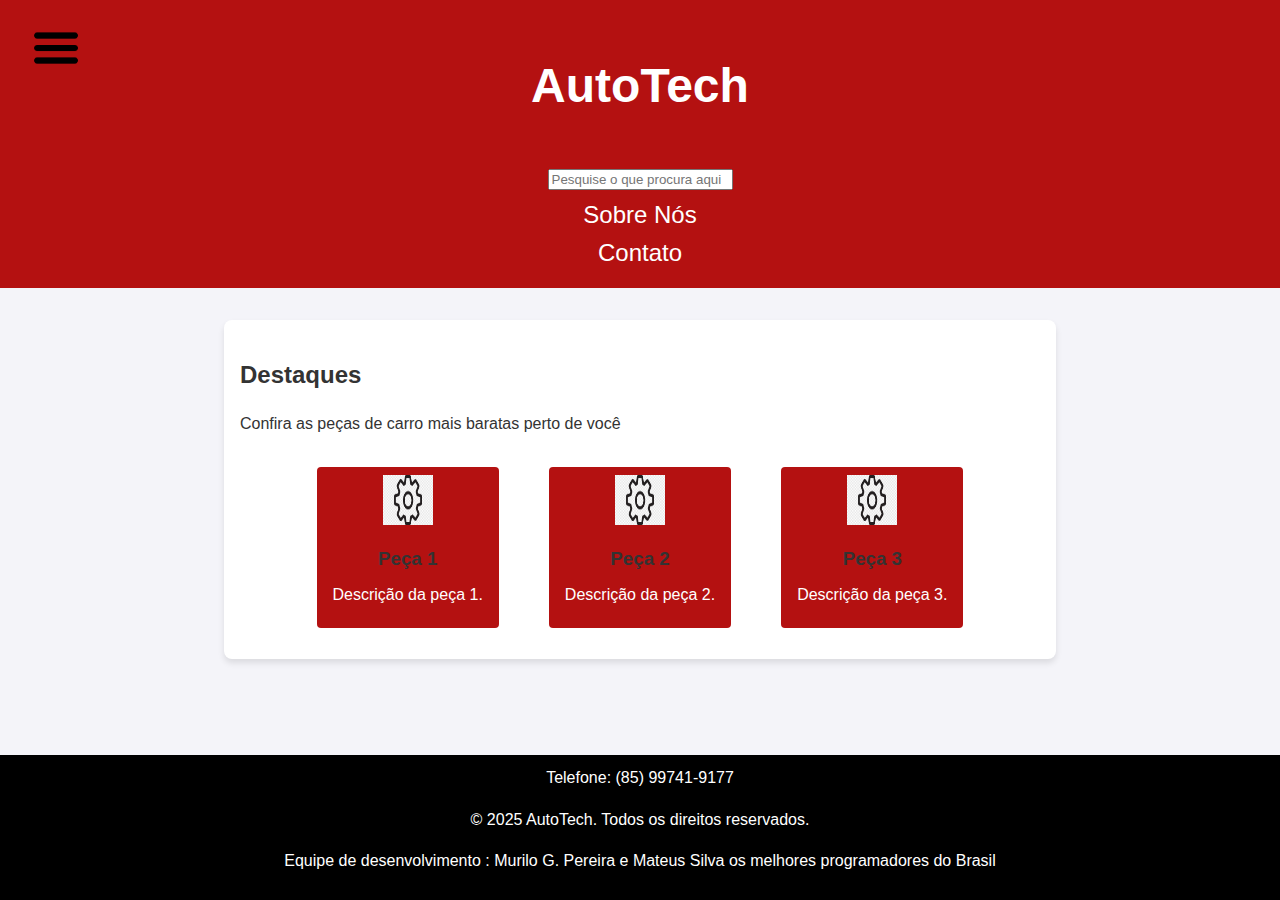
==== index.html @ d8b0c99b "Update index.html" ====
<!DOCTYPE html>
<html lang="pt-br">
<head>
    <meta charset="UTF-8">
    <meta name="viewport" content="width=device-width, initial-scale=1.0">
    <title>AutoTech</title>
    <link rel="stylesheet" href="./src/css/style.css">
    <link href="https://cdn-icons-png.flaticon.com/512/40/40031.png" rel="icon" />    
</head>
<body><header class="cabecalho">
    <div class="logo">
        <h1>AutoTech</h1>
    </div>
    <a href="/index.html">
        <button class="menu">
            <img src="src/img/pngwing.com.png" alt="menu">
        </button>    
    </a>
    <div class="barra-pesquisa">
        <input type="text" placeholder="Pesquise o que procura aqui">
    </div>
    <nav class="menu-navegacao">
        <ul>
            <a class="atalho" href="./sobre nós.html">Sobre Nós</a><br>
            <a class="atalho" href="/contato.html">Contato</a>
        </ul>
    </nav>
</header>
<main>
    <section id="destaques">
        <h2>Destaques</h2>
        <p>Confira as peças de carro mais baratas perto de você</p>
        <div class="destaques-container" style="display: flex; justify-content: center; align-items: center; gap: 20px; flex-wrap: wrap;">
            <button class="item1">
            <div class="destaque-item" style="text-align: center;">
                <img src="./src/img/icone do site.png" alt="Destaque 1" style="width: 50px; height: 50px;">
                <h3>Peça 1</h3>
                <p>Descrição da peça 1.</p>
            </div>
            </button>

            <button class="item2">
            <div class="destaque-item" style="text-align: center;">
                <img src="./src/img/icone do site.png" alt="Destaque 2" style="width: 50px; height: 50px;">
                <h3>Peça 2</h3>
                <p>Descrição da peça 2.</p>
            </div>
            </button>

            <button class="item3">
            <div class="destaque-item" style="text-align: center;">
                <img src="./src/img/icone do site.png" alt="Destaque 3" style="width: 50px; height: 50px;">
                <h3>Peça 3</h3>
                <p>Descrição da peça 3.</p>
            </div>
            </button>
            </div>
            </button>
        </div>
    </section>
</main>
<footer class="rodape">
        <li><a href="#contato">Telefone: (85) 99741-9177</a></li>
    </ul>
    <p>&copy; 2025 AutoTech. Todos os direitos reservados.</p>
    <p>Equipe de desenvolvimento : Murilo G. Pereira e Mateus Silva os melhores programadores do Brasil</p>
    </p>
</footer>
</body>
</html>
---- src/css/style.css ----
body {
    font-family: 'Arial', sans-serif;
    margin: 0;
    padding: 0;
    background-color: #f4f4f9;
    color: #333;
    line-height: 1.6;
}

header {
    background: #b41111;
    color: white;
    padding: 1rem 0;
    text-align: center;
    font-size: 1.5rem;
}

h1 {
    color: #fff;
}

.menu {
    background: none;
    border: none;
    left: 0;
    top: 0;
    position:absolute;
}


.menu > img {
    max-width: 50px;
}

a {
    color: white;
    text-decoration: none;
}

a:hover {
    text-decoration: underline;
}

.atalho {
    text-align: center;
}

ul {
    margin: 0%;
    padding: 0;
}

section {
    margin: 2rem auto;
    padding: 1rem;
    max-width: 800px;
    background: white;
    border-radius: 8px;
    box-shadow: 0 4px 6px rgba(0, 0, 0, 0.1);
}

h2,h3 {
    color: #333;
    margin-bottom: 1rem;
}

button {
    background: #b41111;
    color: white;
    border: none;
    padding: 0.5rem 1rem;
    border-radius: 4px;
    cursor: pointer;
    font-size: 1rem;
    margin: 15px;

    align-items: center;
}   

button:hover {
    background:#7f0505;
    transition-duration: 400ms;
}

.rodape {
    position: fixed;
    bottom: 0;
    left: 0;
    width: 100%;
    background-color: #000000;
    color: white;
    text-align: center;
    padding: 10px 0;
}

* {
    list-style: none;
}
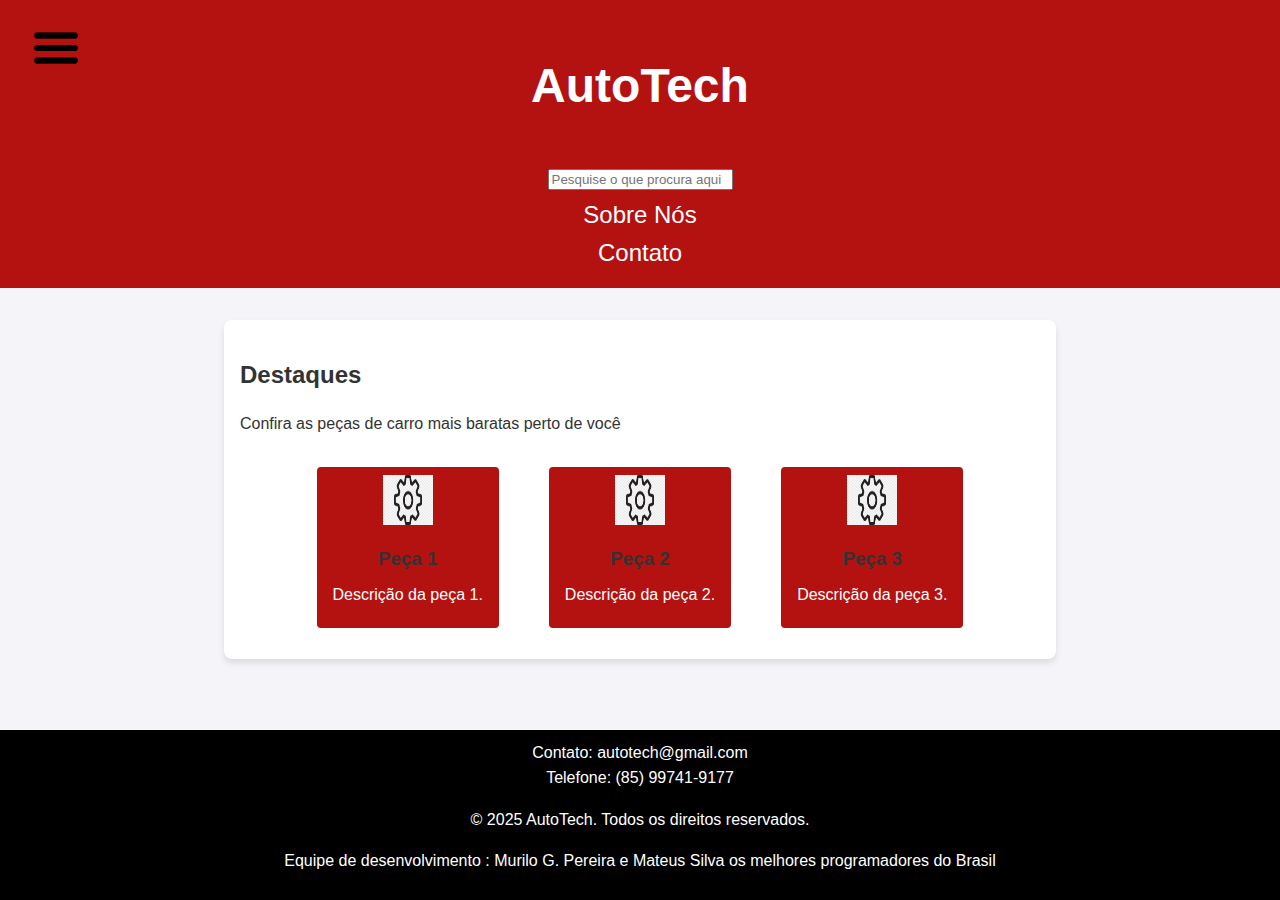
==== commit e5d1cec1: "Update index.html" ====
--- a/index.html
+++ b/index.html
@@ -60,6 +60,8 @@
     </section>
 </main>
 <footer class="rodape">
+    <ul>
+        <li><a href="#contato">Contato: autotech@gmail.com</a></li>
         <li><a href="#contato">Telefone: (85) 99741-9177</a></li>
     </ul>
     <p>&copy; 2025 AutoTech. Todos os direitos reservados.</p>
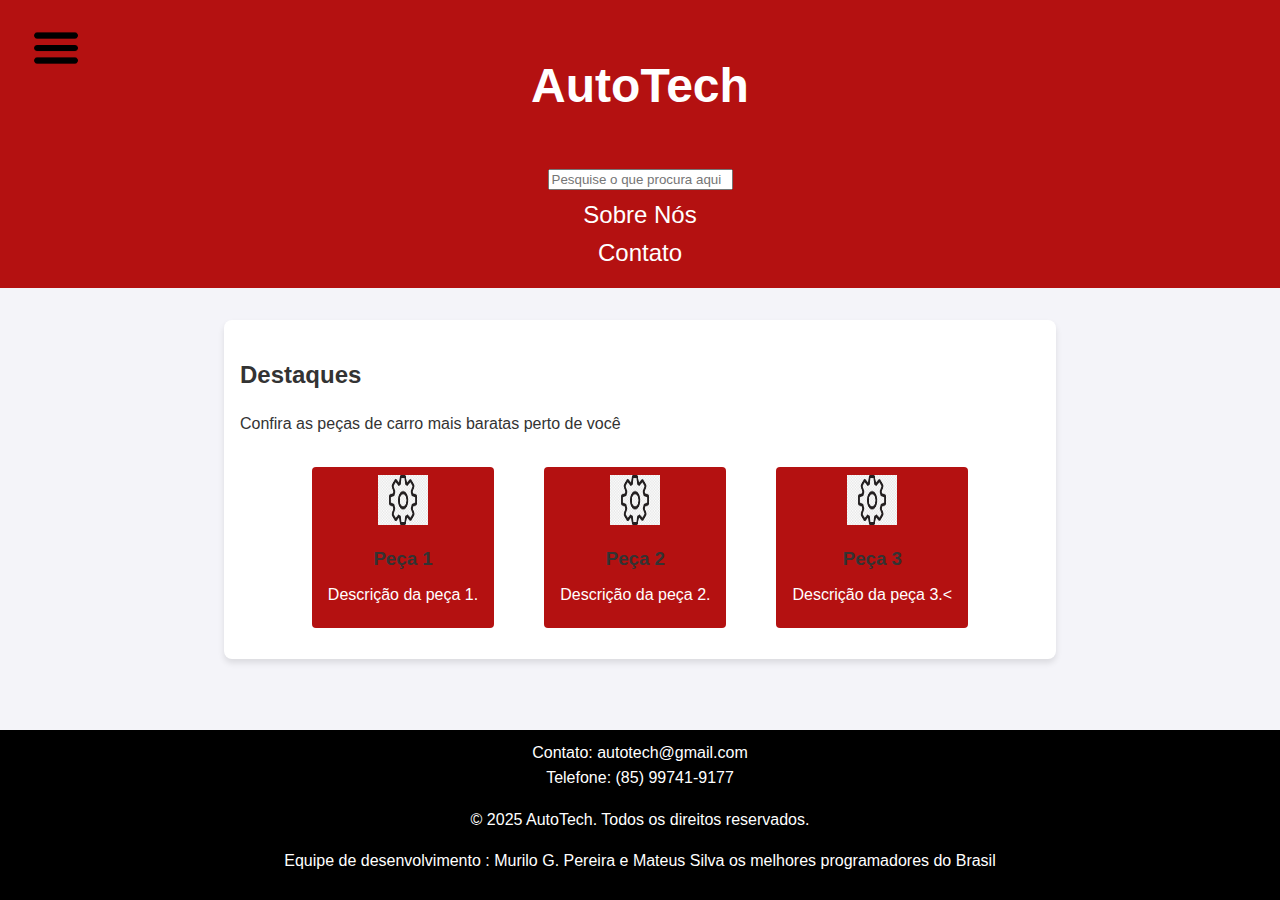
==== commit 9e32c9f9: "Update index.html" ====
--- a/index.html
+++ b/index.html
@@ -51,7 +51,7 @@
             <div class="destaque-item" style="text-align: center;">
                 <img src="./src/img/icone do site.png" alt="Destaque 3" style="width: 50px; height: 50px;">
                 <h3>Peça 3</h3>
-                <p>Descrição da peça 3.</p>
+                <p>Descrição da peça 3.<
             </div>
             </button>
             </div>
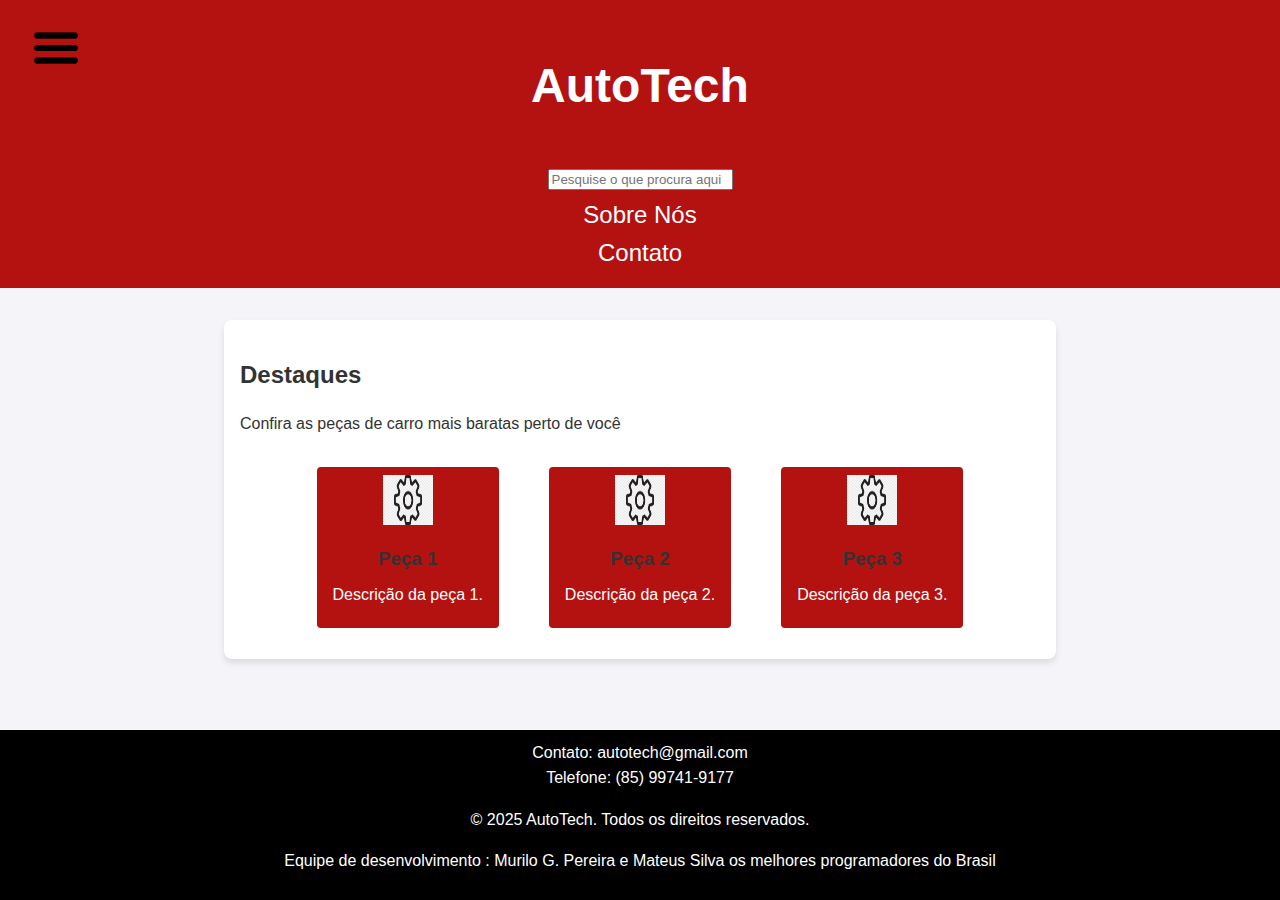
==== commit 601382d7: "Update index.html" ====
--- a/index.html
+++ b/index.html
@@ -51,7 +51,7 @@
             <div class="destaque-item" style="text-align: center;">
                 <img src="./src/img/icone do site.png" alt="Destaque 3" style="width: 50px; height: 50px;">
                 <h3>Peça 3</h3>
-                <p>Descrição da peça 3.<
+                <p>Descrição da peça 3.</p>
             </div>
             </button>
             </div>
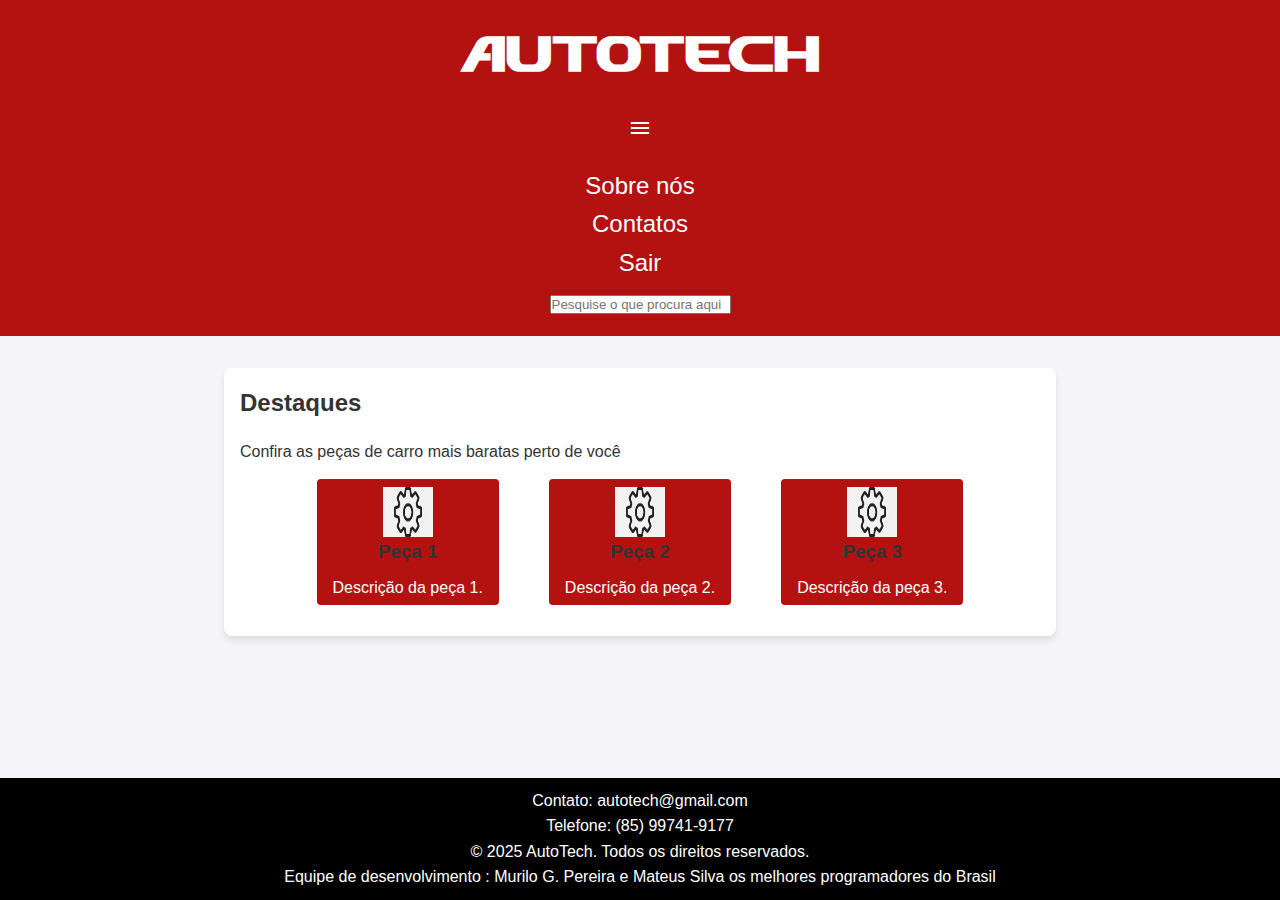
==== commit d0d7b687: "Refaz a estrutura do menu em header e altera o estilo." ====
--- a/index.html
+++ b/index.html
@@ -5,26 +5,27 @@
     <meta name="viewport" content="width=device-width, initial-scale=1.0">
     <title>AutoTech</title>
     <link rel="stylesheet" href="./src/css/style.css">
-    <link href="https://cdn-icons-png.flaticon.com/512/40/40031.png" rel="icon" />    
+    <link rel="stylesheet" href="https://fonts.googleapis.com/css2?family=Material+Symbols+Outlined:opsz,wght,FILL,GRAD@24,400,0,0&icon_names=menu" />
 </head>
-<body><header class="cabecalho">
-    <div class="logo">
+<body>
+    <header class="cabecalho">
         <h1>AutoTech</h1>
-    </div>
-    <a href="/index.html">
+        <menu>
         <button class="menu">
-            <img src="src/img/pngwing.com.png" alt="menu">
-        </button>    
-    </a>
+            <span class="material-symbols-outlined">
+                menu
+                </span>
+        </button>
+            <ul>
+                <li><a href="#">Sobre nós</a></li>
+                <li><a href="#">Contatos</a></li>
+                <li><a href="#">Sair</a></li>
+            </ul>
+        </menu>
+
     <div class="barra-pesquisa">
         <input type="text" placeholder="Pesquise o que procura aqui">
     </div>
-    <nav class="menu-navegacao">
-        <ul>
-            <a class="atalho" href="./sobre nós.html">Sobre Nós</a><br>
-            <a class="atalho" href="/contato.html">Contato</a>
-        </ul>
-    </nav>
 </header>
 <main>
     <section id="destaques">
--- a/src/css/style.css
+++ b/src/css/style.css
@@ -1,3 +1,13 @@
+@font-face {
+    font-family: 'Automove';
+    src: url(/src/font/Automove\ Personal\ Use\ Only.ttf) format('truetype');
+}
+
+* {
+    list-style: none;
+    margin: 0px;
+    padding: 0px;
+}
 
 body {
     font-family: 'Arial', sans-serif;
@@ -17,22 +27,9 @@
 }
 
 h1 {
+    font-family: 'Automove', sans-serif;
     color: #fff;
 }
-
-.menu {
-    background: none;
-    border: none;
-    left: 0;
-    top: 0;
-    position:absolute;
-}
-
-
-.menu > img {
-    max-width: 50px;
-}
-
 a {
     color: white;
     text-decoration: none;
@@ -93,7 +90,3 @@
     text-align: center;
     padding: 10px 0;
 }
-
-* {
-    list-style: none;
-}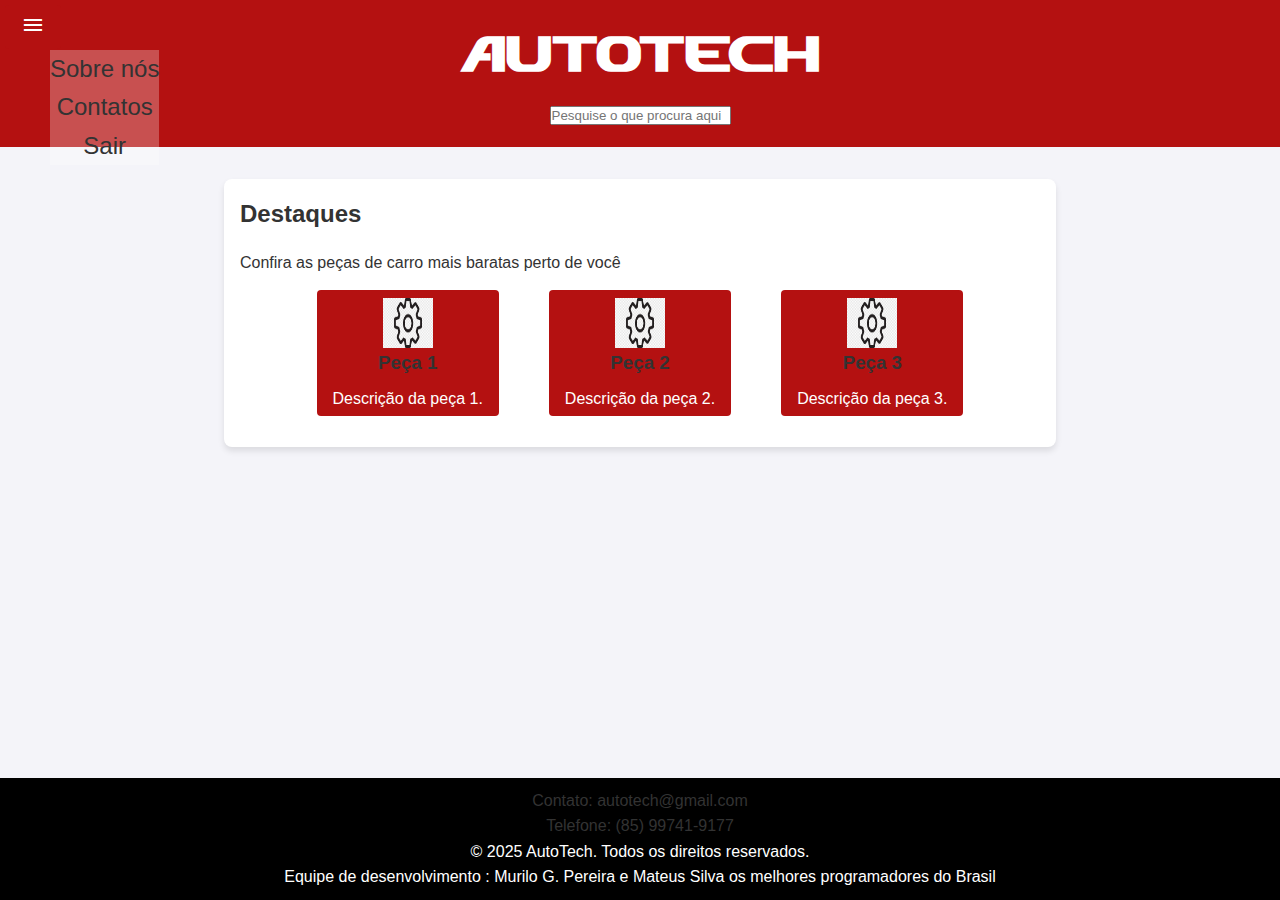
==== commit a4a30150: "Atualiza estrutura do menu e aprimora estilos de exibição." ====
--- a/index.html
+++ b/index.html
@@ -1,73 +1,79 @@
 <!DOCTYPE html>
 <html lang="pt-br">
+
 <head>
     <meta charset="UTF-8">
     <meta name="viewport" content="width=device-width, initial-scale=1.0">
     <title>AutoTech</title>
     <link rel="stylesheet" href="./src/css/style.css">
-    <link rel="stylesheet" href="https://fonts.googleapis.com/css2?family=Material+Symbols+Outlined:opsz,wght,FILL,GRAD@24,400,0,0&icon_names=menu" />
+    <link rel="stylesheet"
+        href="https://fonts.googleapis.com/css2?family=Material+Symbols+Outlined:opsz,wght,FILL,GRAD@24,400,0,0&icon_names=menu" />
+    <script src="src/js/index.js" defer></script>
 </head>
+
 <body>
     <header class="cabecalho">
         <h1>AutoTech</h1>
-        <menu>
         <button class="menu">
-            <span class="material-symbols-outlined">
+            <span class="material-symbols-outlined" onclick="clickMenu()">
                 menu
-                </span>
+            </span>
         </button>
+        <menu class="menu" id="itens">
             <ul>
-                <li><a href="#">Sobre nós</a></li>
-                <li><a href="#">Contatos</a></li>
+                <li><a href="sobre_nos.html">Sobre nós</a></li>
+                <li><a href="contato.html">Contatos</a></li>
                 <li><a href="#">Sair</a></li>
             </ul>
         </menu>
 
-    <div class="barra-pesquisa">
-        <input type="text" placeholder="Pesquise o que procura aqui">
-    </div>
-</header>
-<main>
-    <section id="destaques">
-        <h2>Destaques</h2>
-        <p>Confira as peças de carro mais baratas perto de você</p>
-        <div class="destaques-container" style="display: flex; justify-content: center; align-items: center; gap: 20px; flex-wrap: wrap;">
-            <button class="item1">
-            <div class="destaque-item" style="text-align: center;">
-                <img src="./src/img/icone do site.png" alt="Destaque 1" style="width: 50px; height: 50px;">
-                <h3>Peça 1</h3>
-                <p>Descrição da peça 1.</p>
-            </div>
-            </button>
+        <div class="barra-pesquisa">
+            <input type="text" placeholder="Pesquise o que procura aqui">
+        </div>
+    </header>
+    <main>
+        <section id="destaques">
+            <h2>Destaques</h2>
+            <p>Confira as peças de carro mais baratas perto de você</p>
+            <div class="destaques-container"
+                style="display: flex; justify-content: center; align-items: center; gap: 20px; flex-wrap: wrap;">
+                <button class="item1">
+                    <div class="destaque-item" style="text-align: center;">
+                        <img src="./src/img/icone do site.png" alt="Destaque 1" style="width: 50px; height: 50px;">
+                        <h3>Peça 1</h3>
+                        <p>Descrição da peça 1.</p>
+                    </div>
+                </button>
 
-            <button class="item2">
-            <div class="destaque-item" style="text-align: center;">
-                <img src="./src/img/icone do site.png" alt="Destaque 2" style="width: 50px; height: 50px;">
-                <h3>Peça 2</h3>
-                <p>Descrição da peça 2.</p>
-            </div>
-            </button>
+                <button class="item2">
+                    <div class="destaque-item" style="text-align: center;">
+                        <img src="./src/img/icone do site.png" alt="Destaque 2" style="width: 50px; height: 50px;">
+                        <h3>Peça 2</h3>
+                        <p>Descrição da peça 2.</p>
+                    </div>
+                </button>
 
-            <button class="item3">
-            <div class="destaque-item" style="text-align: center;">
-                <img src="./src/img/icone do site.png" alt="Destaque 3" style="width: 50px; height: 50px;">
-                <h3>Peça 3</h3>
-                <p>Descrição da peça 3.</p>
+                <button class="item3">
+                    <div class="destaque-item" style="text-align: center;">
+                        <img src="./src/img/icone do site.png" alt="Destaque 3" style="width: 50px; height: 50px;">
+                        <h3>Peça 3</h3>
+                        <p>Descrição da peça 3.</p>
+                    </div>
+                </button>
             </div>
             </button>
             </div>
-            </button>
-        </div>
-    </section>
-</main>
-<footer class="rodape">
-    <ul>
-        <li><a href="#contato">Contato: autotech@gmail.com</a></li>
-        <li><a href="#contato">Telefone: (85) 99741-9177</a></li>
-    </ul>
-    <p>&copy; 2025 AutoTech. Todos os direitos reservados.</p>
-    <p>Equipe de desenvolvimento : Murilo G. Pereira e Mateus Silva os melhores programadores do Brasil</p>
-    </p>
-</footer>
+        </section>
+    </main>
+    <footer class="rodape">
+        <ul>
+            <li><a href="#contato">Contato: autotech@gmail.com</a></li>
+            <li><a href="#contato">Telefone: (85) 99741-9177</a></li>
+        </ul>
+        <p>&copy; 2025 AutoTech. Todos os direitos reservados.</p>
+        <p>Equipe de desenvolvimento : Murilo G. Pereira e Mateus Silva os melhores programadores do Brasil</p>
+        </p>
+    </footer>
 </body>
+
 </html>--- a/src/css/style.css
+++ b/src/css/style.css
@@ -30,19 +30,34 @@
     font-family: 'Automove', sans-serif;
     color: #fff;
 }
-a {
-    color: white;
+
+button.menu {
+    position: absolute;
+    left: -10px;
+    top: -10px;
+}
+menu {
+    background-color: rgba(255, 255, 255, 0.267);
+    position: absolute;
+    top: 50px;
+    left: 50px;
+}
+ul>li>a {
+    color: black;
+}
+a:link {
+    color: #333;
     text-decoration: none;
 }
-
 a:hover {
     text-decoration: underline;
 }
-
-.atalho {
-    text-align: center;
+a:active {
+    color: red;
 }
-
+a:visited {
+    color: gray;
+}
 ul {
     margin: 0%;
     padding: 0;
